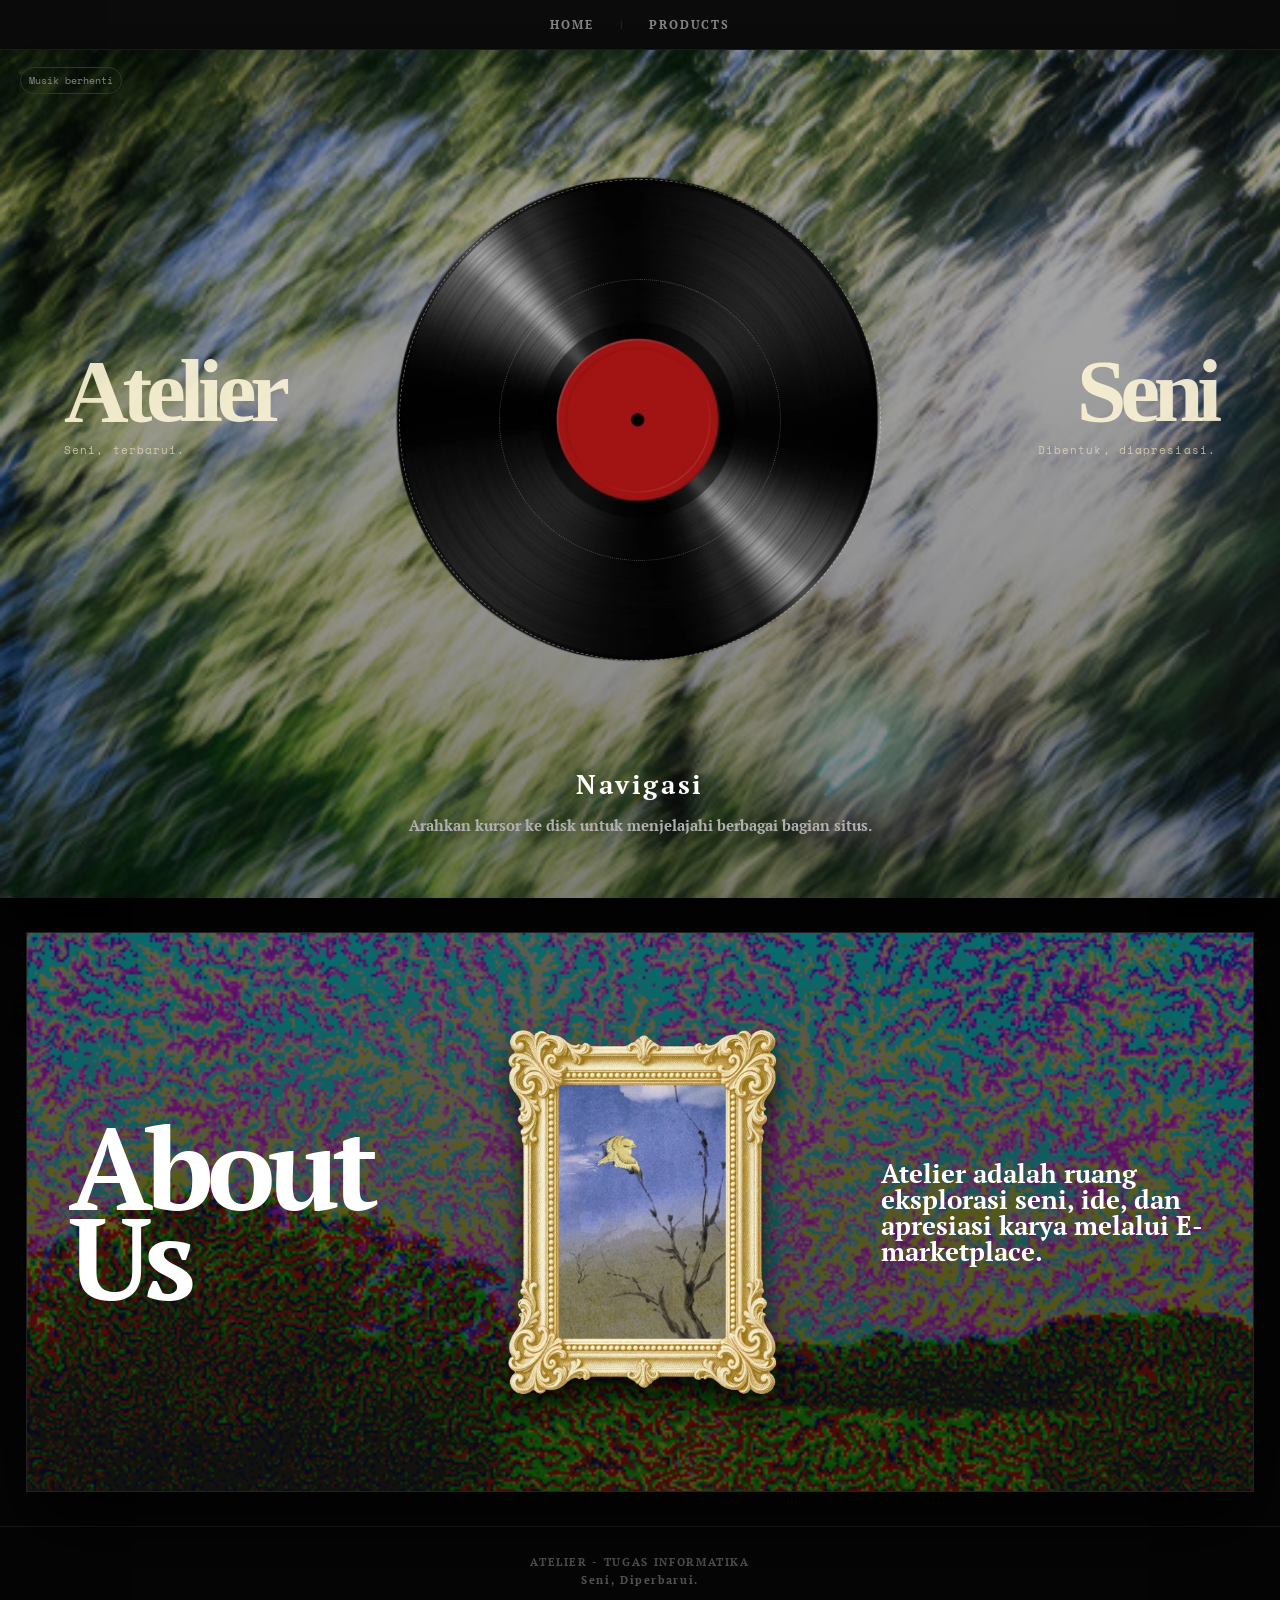
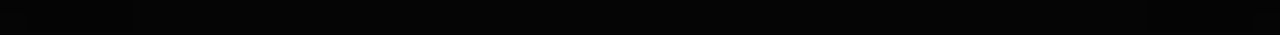
==== index.html @ d9e3577a "upload website files" ====
<!DOCTYPE html>
<html lang="en">
<head>
    <meta charset="UTF-8">
    <meta name="viewport" content="width=device-width, initial-scale=1.0">
    <title>ATELIER ( 1 )</title>
    <link rel="stylesheet" href="style.css">
    <style>
        html { scrollbar-width:none; -ms-overflow-style:none; }
        html::-webkit-scrollbar { display:none; width:0; height:0; }
        .home-main { width:100%; max-width:none; min-height:calc(100vh - 52px); margin:0; padding:40px 5vw; border:0; font-family:'Century Schoolbook',Georgia,serif; background:linear-gradient(rgba(8,8,8,.32),rgba(8,8,8,.5)),url('balls.jpg'); background-size:cover; background-position:center; }
        .home-main::before { display:none; }
        .home-brand { position:absolute; z-index:1; top:42%; left:5vw; width:30%; text-align:left; transform:translateY(-50%); pointer-events:none; }
        .home-brand h1 { width:100%; margin:0; color:rgba(250,242,213,.92); font:700 clamp(58px,7vw,105px)/.82 'Century Schoolbook',Georgia,serif; letter-spacing:-.07em; text-align:left; white-space:normal; }
        .home-brand p { margin:14px 0 0; color:rgba(232,222,185,.76); font:11px 'Space Mono','Courier New',monospace; letter-spacing:.1em; text-align:left; }
        .home-brand-right { left:auto; right:5vw; text-align:right; }
        .home-brand-right h1, .home-brand-right p { text-align:right; }
        .home-main .interactive-hub { position:relative; z-index:2; }
        .home-navigation-copy { position:relative; z-index:2; margin-top:auto; }
        .home-main .radial-item:nth-child(1) { transform:translate(0,-265px); }
        .home-main .radial-item:nth-child(2) { transform:translate(230px,0); }
        .home-main .radial-item:nth-child(3) { transform:translate(0,265px); }
        .home-main .radial-item:nth-child(4) { transform:translate(-230px,0); }
        .home-main .interactive-hub:hover .radial-item:nth-child(1) { transform:translate(0,-265px); }
        .home-main .interactive-hub:hover .radial-item:nth-child(2) { transform:translate(230px,0); }
        .home-main .interactive-hub:hover .radial-item:nth-child(3) { transform:translate(0,265px); }
        .home-main .interactive-hub:hover .radial-item:nth-child(4) { transform:translate(-230px,0); }
        @media screen and (max-width:700px) {
            .home-main .interactive-hub:hover .radial-item:nth-child(1) { transform:translate(0,-165px); }
            .home-main .interactive-hub:hover .radial-item:nth-child(2) { transform:translate(145px,0); }
            .home-main .interactive-hub:hover .radial-item:nth-child(3) { transform:translate(0,165px); }
            .home-main .interactive-hub:hover .radial-item:nth-child(4) { transform:translate(-145px,0); }
        }
        .home-main .radial-item:first-child { color:#fff; background:#c41616; border-color:#e43b3b; }
        .home-main .radial-item:first-child:hover { color:#fff; background:#ed2929; border-color:#ff5a5a; }
        .about-address { margin-top:12px; padding-top:16px; border-top:1px solid rgba(255,255,255,.22); }
        .about-address h3 { margin-bottom:6px; color:#fff; font:700 20px 'PT Serif',Georgia,serif; }
        .about-address p { margin:0 !important; font-size:16px !important; text-align:left !important; }
        .about-details { display:grid; grid-template-columns:1fr 1fr; gap:24px; margin-top:12px; }
        .about-contact { margin-top:12px; padding-top:16px; border-top:1px solid rgba(255,255,255,.22); }
        .about-contact h3 { margin-bottom:6px; color:#fff; font:700 20px 'PT Serif',Georgia,serif; }
        .about-contact p { margin:0 !important; font-size:16px !important; text-align:left !important; overflow-wrap:anywhere; }
        @media screen and (max-width:600px) { .about-details { grid-template-columns:1fr; gap:0; } }
        .welcome-overlay { position:fixed; inset:0; z-index:1000; display:grid; place-items:center; background:#050505; pointer-events:auto; animation:welcome-overlay-out 2.8s ease 1.2s forwards; }
        .welcome-overlay h1 { margin:0; color:#f7f1dd; font:700 clamp(100px,22vw,330px)/.72 'Century Schoolbook',Georgia,serif; letter-spacing:-.1em; transform:translateY(0); opacity:0; animation:welcome-title 2.8s ease forwards; }
        @keyframes welcome-title { 0% { opacity:0; transform:translateY(0) scale(.96); } 22%,58% { opacity:1; transform:translateY(0) scale(1); } 100% { opacity:0; transform:translateY(0) scale(1.02); } }
        @keyframes welcome-overlay-out { 0% { opacity:1; } 70%,100% { opacity:0; visibility:hidden; } }
        body.welcome-active { overflow:hidden; }
    </style>
</head>
<body>

    <div class="welcome-overlay" id="welcome-overlay" role="status" aria-label="Welcome to Atelier">
        <h1>Atelier</h1>
    </div>

    <audio id="site-audio" loop preload="auto" autoplay>
        <source src="song.mp3" type="audio/mpeg">
    </audio>

    <nav class="nav-bar">
        <a href="index.html">HOME</a>
        <span class="barrier">|</span>
        <a href="products.html">PRODUCTS</a>
    </nav>

    <main class="main-content home-main">
        <button class="audio-toggle" type="button" aria-label="Putar atau hentikan musik" aria-pressed="false">Musik berhenti</button>
        <div class="home-brand">
            <h1>Atelier</h1>
            <p>Seni, terbarui.</p>
        </div>
        <div class="home-brand home-brand-right" aria-hidden="true">
            <h1>Seni</h1>
            <p>Dibentuk, diapresiasi.</p>
        </div>
        <!-- Interactive Hub Container -->
        <div class="interactive-hub">
            <!-- Large Rotating Disk -->
            <div class="rotating-disk">
            </div>

            <!-- Radial Node Menu -->
            <div class="radial-menu">
                <a href="products.html" class="radial-item">Produk</a>
                <a href="#about-contact" class="radial-item">Kontak</a>
                <a href="gallery.html" class="radial-item">Galeri</a>
                <a href="#about" class="radial-item">Info</a>
            </div>
        </div>
        <div class="home-navigation-copy">
            <h2>Navigasi</h2>
            <p>Arahkan kursor ke disk untuk menjelajahi berbagai bagian situs.</p>
        </div>
    </main>

    <section class="about-section" id="about" aria-labelledby="about-title">
        <div class="about-title">
            <h2 id="about-title">About<br>Us</h2>
        </div>
        <button class="about-art-frame" id="about-open" type="button" aria-label="Open more about Atelier">
            <img src="aboutuspaint.png" alt="Framed artwork of a bird and tree">
        </button>
        <div class="about-copy">
            <p>Atelier adalah ruang eksplorasi seni, ide, dan apresiasi karya melalui E-marketplace.</p>
        </div>
    </section>

    <div class="about-overlay" id="about-overlay" aria-hidden="true">
        <section class="about-overlay-panel" role="dialog" aria-modal="true" aria-labelledby="about-overlay-title">
            <h2 id="about-overlay-title">About Us</h2>
            <p>Atelier adalah ruang eksplorasi seni, ide, dan apresiasi karya melalui E-marketplace. Dibuat oleh Abdullah Pasai dari kelas 11-5 sebagai proyek
                akhir pembelajaran informatika. Tujuan dari proyek ini adalah untuk memberikan pengalaman interaktif bagi pengguna dalam menjelajahi berbagai 
                aspek seni dan kreativitas, sembari mengapresiasi kreator dengan pembelian hasil karya mereka. Dengan menggabungkan elemen visual, 
                audio, dan interaktivitas, Atelier bertujuan untuk menciptakan pengalaman yang mendalam dan menyenangkan bagi pengunjungnya.
            </p>
            <div class="about-details">
                <div class="about-address">
                    <h3>Alamat</h3>
                    <p>Jl. Tanjung Sari Asri, Antapani</p>
                </div>
                <div class="about-contact" id="about-contact">
                    <h3>Contact</h3>
                    <p><a href="mailto:howithappen2@gmail.com">howithappen2@gmail.com</a></p>
                </div>
            </div>
            <button class="about-overlay-close" id="about-close" type="button">Tutup</button>
        </section>
    </div>

    <footer class="footer">
        <p>ATELIER - TUGAS INFORMATIKA</p>
        <p>Seni, Diperbarui.</p>
    </footer>

    <script>
        (() => {
            const overlay = document.getElementById('welcome-overlay');
            document.body.classList.add('welcome-active');
            const dismiss = () => {
                overlay.remove();
                document.body.classList.remove('welcome-active');
            };
            overlay.addEventListener('animationend', (event) => {
                if (event.animationName === 'welcome-overlay-out') dismiss();
            });
            window.setTimeout(dismiss, 4500);
        })();
    </script>
    <script>
        (() => {
            const audio = document.getElementById('site-audio');
            const toggle = document.querySelector('.audio-toggle');
            const savedState = localStorage.getItem('atelier-audio-muted') === 'true';
            audio.muted = savedState;
            const updateToggle = () => {
                const playing = !audio.paused && !audio.muted;
                toggle.classList.toggle('is-playing', playing);
                toggle.textContent = playing ? 'Musik bermain' : 'Musik berhenti';
                toggle.setAttribute('aria-pressed', String(playing));
            };
            const startAudio = () => { if (!audio.muted) audio.play().catch(() => {}); };
            toggle.addEventListener('click', () => {
                if (audio.paused || audio.muted) {
                    audio.muted = false;
                    localStorage.setItem('atelier-audio-muted', 'false');
                    startAudio();
                } else {
                    audio.pause();
                    audio.muted = true;
                    localStorage.setItem('atelier-audio-muted', 'true');
                }
                updateToggle();
            });
            audio.addEventListener('play', updateToggle);
            audio.addEventListener('pause', updateToggle);
            document.addEventListener('pointerdown', startAudio, { once: true });
            startAudio();
            updateToggle();
        })();
    </script>
    <script>
        (() => {
            const openButton = document.getElementById('about-open');
            const overlay = document.getElementById('about-overlay');
            const closeButton = document.getElementById('about-close');
            const setOverlay = (visible) => {
                overlay.classList.toggle('is-visible', visible);
                overlay.setAttribute('aria-hidden', String(!visible));
                document.body.style.overflow = visible ? 'hidden' : '';
                if (visible) closeButton.focus();
            };
            openButton.addEventListener('click', () => setOverlay(true));
            document.querySelector('.radial-item[href="#about"]').addEventListener('click', (event) => {
                event.preventDefault();
                setOverlay(true);
            });
            document.querySelector('.radial-item[href="#about-contact"]').addEventListener('click', (event) => {
                event.preventDefault();
                setOverlay(true);
                window.setTimeout(() => document.getElementById('about-contact').scrollIntoView({ behavior: 'smooth', block: 'center' }), 80);
            });
            closeButton.addEventListener('click', () => setOverlay(false));
            overlay.addEventListener('click', (event) => {
                if (event.target === overlay) setOverlay(false);
            });
            document.addEventListener('keydown', (event) => {
                if (event.key === 'Escape') setOverlay(false);
            });
        })();
    </script>
</body>
</html>
---- style.css ----
/* =========================================================
   NOTHING TECH (1) DESIGN SYSTEM
   ========================================================= */

@import url('https://fonts.cdnfonts.com/css/ntype82');
@import url('https://fonts.googleapis.com/css2?family=Space+Mono:wght@400;700&display=swap');
@import url('https://fonts.googleapis.com/css2?family=PT+Serif:wght@400;700&display=swap');

* {
    margin: 0;
    padding: 0;
    box-sizing: border-box;
}

body {
    font-family: 'PT Serif', Georgia, serif;
    font-weight: 700;
    background-color: #050505;
    color: #e5e5e5;
    letter-spacing: 0;
    min-height: 100vh;
    padding-bottom: 20px;
    -webkit-font-smoothing: antialiased;
}

header {
    background-color: rgba(10, 10, 10, 0.9);
    backdrop-filter: blur(12px);
    border-bottom: 1px solid #1f1f1f;
    padding: 24px 20px;
    text-align: center;
    position: relative;
}

.audio-toggle {
    position: absolute;
    top: 17px;
    left: 20px;
    z-index: 5;
    min-width: 54px;
    padding: 5px 8px;
    color: #888;
    background: transparent;
    border: 1px solid #333;
    border-radius: 999px;
    font: 10px 'Space Mono', 'Courier New', monospace;
    cursor: pointer;
    transition: color .2s ease, border-color .2s ease, background-color .2s ease;
}

.audio-toggle:hover,
.audio-toggle.is-playing {
    color: #fff;
    border-color: #777;
    background: #151515;
}

.audio-toggle.is-playing::before {
    content: '● ';
    color: #fff;
}

@keyframes ledPulse {
    0%, 100% { opacity: 1; transform: scale(1); }
    50% { opacity: 0.3; transform: scale(0.85); }
}

header h1 {
    font-family: 'PT Serif', Georgia, serif;
    font-size: clamp(46px, 7vw, 76px);
    font-weight: 700;
    letter-spacing: 0.02em;
    color: #ffffff;
}

header h2 {
    font-family: 'PT Serif', Georgia, serif;
    font-size: 12px;
    color: #888888;
    margin-top: 8px;
    letter-spacing: 0.22em;
}

nav {
    background-color: #0b0b0b;
    border-bottom: 1px solid #1f1f1f;
    display: flex;
    justify-content: center;
    align-items: center;
    padding: 6px 0;
}

nav a {
    font-family: 'PT Serif', Georgia, serif;
    font-size: 12px;
    color: #888;
    text-decoration: none;
    padding: 10px 22px;
    margin: 0 4px;
    letter-spacing: 0.15em;
    border: 1px solid transparent;
    transition: all 0.2s ease;
}

nav .barrier {
    color: #333;
    font-size: 10px;
}

nav a:hover {
    color: #ffffff;
    border-color: #333;
    background-color: #151515;
}

main {
    width: 96%;
    max-width: 1500px;
    margin: 20px auto;
    background: linear-gradient(rgba(8, 8, 8, 0.35), rgba(8, 8, 8, 0.45)), url('balls.jpg');
    background-size: cover;
    background-position: center;
    border: 1px solid #222222;
    padding: 40px 40px;
    box-shadow: 0 35px 70px rgba(0, 0, 0, 0.9);
    position: relative;
    min-height: 750px;
    display: flex;
    flex-direction: column;
    justify-content: center;
}

main::before {
    content: '[ SYSTEM (1) ]';
    position: absolute;
    top: 15px;
    right: 20px;
    font-family: 'PT Serif', Georgia, serif;
    font-size: 10px;
    color: #555;
    letter-spacing: 0.15em;
}

main h2 {
    font-family: 'PT Serif', Georgia, serif;
    font-size: 26px;
    letter-spacing: 0.1em;
    text-align: center;
    color: #ffffff;
    margin-bottom: 12px;
}

main p {
    font-family: 'PT Serif', Georgia, serif;
    text-align: center;
    color: #b0b0b0;
    font-size: 15px;
    line-height: 1.65;
    max-width: 800px;
    margin: 0 auto 20px auto;
}

/* =========================================================
   ABOUT SECTION
   ========================================================= */

.about-section {
    position: relative;
    display: grid;
    grid-template-columns: 1fr 1fr 1fr;
    align-items: center;
    gap: 32px;
    width: 96%;
    max-width: 1500px;
    min-height: 560px;
    margin: 34px auto;
    padding: 56px 42px;
    overflow: hidden;
    color: #fff;
    background: linear-gradient(rgba(5, 5, 5, .58), rgba(5, 5, 5, .68)), url('nature.gif');
    background-size: cover;
    background-position: center;
    border: 1px solid #222;
    box-shadow: 0 35px 70px rgba(0, 0, 0, .8);
}

.about-title {
    position: relative;
    z-index: 1;
}

.about-title h2 {
    max-width: 360px;
    color: #fff;
    font-family: 'PT Serif', Georgia, serif;
    font-size: clamp(64px, 9vw, 142px);
    font-weight: 700;
    line-height: .78;
    letter-spacing: -.06em;
}

.about-art-frame {
    position: relative;
    justify-self: center;
    width: min(300px, 28vw);
    aspect-ratio: 3 / 4;
    padding: 0;
    background: transparent;
    border: 0;
    outline: 0;
    box-shadow: none;
    cursor: pointer;
    font: inherit;
    transition: transform .25s ease, filter .25s ease;
}

.about-art-frame:hover {
    transform: scale(1.03);
    filter: brightness(1.12);
}

.about-art-frame::before,
.about-art-frame::after {
    position: absolute;
    z-index: 2;
    pointer-events: none;
}

.about-art-frame::before {
    display: none;
}

.about-art-frame::after {
    content: 'More';
    top: 50%;
    left: 50%;
    display: flex;
    align-items: center;
    justify-content: center;
    width: 82px;
    height: 38px;
    color: #111;
    background: rgba(255, 255, 255, .9);
    border-radius: 999px;
    font: 12px 'Space Mono', 'Courier New', monospace;
    opacity: 0;
    transform: translate(-50%, -50%);
    transition: opacity .2s ease;
}

.about-art-frame:hover::after {
    opacity: 1;
}

.about-art-frame img {
    display: block;
    width: 100%;
    height: 100%;
    object-fit: contain;
    filter: drop-shadow(0 18px 12px rgba(0, 0, 0, .7));
    border: 0;
}

.about-copy {
    position: relative;
    z-index: 1;
    max-width: 330px;
    justify-self: end;
}

.about-copy p {
    margin: 0;
    color: #fff;
    font-family: 'PT Serif', Georgia, serif;
    font-size: clamp(18px, 2vw, 30px);
    font-weight: 700;
    line-height: 1.02;
    text-align: left;
}

.about-overlay {
    position: fixed;
    z-index: 50;
    inset: 0;
    display: grid;
    place-items: center;
    padding: 32px;
    background: linear-gradient(rgba(0, 0, 0, .72), rgba(0, 0, 0, .84)), url('natureflat.gif');
    background-size: cover;
    background-position: center;
    opacity: 0;
    pointer-events: none;
    transition: opacity .25s ease;
}

.about-overlay.is-visible {
    opacity: 1;
    pointer-events: auto;
}

.about-overlay-panel {
    display: flex;
    flex-direction: column;
    width: min(760px, 100%);
    max-height: 82vh;
    padding: clamp(28px, 5vw, 62px);
    overflow: auto;
    color: #fff;
    background: rgba(10, 10, 10, .92);
    border: 1px solid #555;
    box-shadow: 0 20px 60px rgba(0, 0, 0, .8);
}

.about-overlay-panel h2 {
    margin-bottom: 22px;
    font-family: 'PT Serif', Georgia, serif;
    font-size: clamp(38px, 6vw, 72px);
    font-weight: 700;
    line-height: .9;
}

.about-overlay-panel p {
    margin: 0 0 16px;
    color: #ddd;
    font-family: 'PT Serif', Georgia, serif;
    font-size: clamp(17px, 2vw, 23px);
    line-height: 1.35;
    text-align: justify;
}

.about-overlay-close {
    align-self: center;
    margin-top: 28px;
    padding: 11px 26px;
    color: #111;
    background: #fff;
    border: 1px solid #fff;
    border-radius: 999px;
    font: 11px 'Space Mono', 'Courier New', monospace;
    cursor: pointer;
}

.about-overlay-close:hover {
    color: #fff;
    background: #e00000;
    border-color: #e00000;
}

.interactive-hub {
    position: relative;
    width: 600px;
    height: 600px;
    margin: 30px auto;
    display: flex;
    justify-content: center;
    align-items: center;
}

.rotating-disk {
    width: 520px;
    height: 520px;
    border-radius: 50%;
    background-image: url('banner.png');
    background-size: cover;
    background-position: center;
    background-repeat: no-repeat;
    box-shadow: none;
    display: flex;
    justify-content: center;
    align-items: center;
    position: relative;
    cursor: pointer;
    animation: spinDisk 24s linear infinite;
    transition: animation-play-state 0.3s ease, border-color 0.3s ease;
    border: 0;
    overflow: hidden;
}

.rotating-disk::before {
    content: '';
    position: absolute;
    width: 480px;
    height: 480px;
    border-radius: 50%;
    border: 1px dashed rgba(255, 255, 255, 0.35);
    z-index: 1;
}

.rotating-disk::after {
    content: '';
    position: absolute;
    width: 280px;
    height: 280px;
    border-radius: 50%;
    border: 1px dotted rgba(255, 255, 255, 0.25);
    z-index: 1;
}

.interactive-hub:hover .rotating-disk {
    animation-play-state: paused;
}

.interactive-hub:hover .rotating-disk::before {
    border-color: #ffffff;
}

@keyframes spinDisk {
    0% { transform: rotate(0deg); }
    100% { transform: rotate(360deg); }
}

.disk-center-img {
    width: 145px;
    height: 145px;
    border-radius: 50%;
    object-fit: cover;
    border: 2px solid #ffffff;
    z-index: 2;
    box-shadow: 0 0 25px rgba(0, 0, 0, 0.9);
    transition: filter 0.3s ease;
}

.radial-menu {
    position: absolute;
    width: 100%;
    height: 100%;
    top: 0;
    left: 0;
    pointer-events: none;
}

.radial-item {
    position: absolute;
    top: 50%;
    left: 50%;
    width: 68px;
    height: 68px;
    margin: -34px 0 0 -34px;
    background-color: #0d0d0d;
    color: #ffffff;
    border-radius: 50%;
    display: flex;
    justify-content: center;
    align-items: center;
    text-decoration: none;
    font-family: 'PT Serif', Georgia, serif;
    font-size: 11px;
    letter-spacing: 0.05em;
    box-shadow: 0 8px 20px rgba(0,0,0,0.8);
    transition: all 0.4s cubic-bezier(0.175, 0.885, 0.32, 1.275);
    opacity: 0;
    transform: scale(0.3);
    pointer-events: none;
    border: 1px solid #333333;
}

.interactive-hub:hover .radial-item {
    opacity: 1;
    pointer-events: auto;
}

.interactive-hub:hover .radial-item:nth-child(1) { transform: translate(0, -265px); }
.interactive-hub:hover .radial-item:nth-child(2) { transform: translate(230px, -130px); }
.interactive-hub:hover .radial-item:nth-child(3) { transform: translate(230px, 130px); }
.interactive-hub:hover .radial-item:nth-child(4) { transform: translate(0, 265px); }
.interactive-hub:hover .radial-item:nth-child(5) { transform: translate(-230px, 130px); }
.interactive-hub:hover .radial-item:nth-child(6) { transform: translate(-230px, -130px); }

.radial-item:hover {
    background-color: #ffffff;
    color: #000000;
    border-color: #ffffff;
}

footer {
    background-color: #050505;
    color: #555555;
    text-align: center;
    padding: 24px;
    margin-top: 20px;
    border-top: 1px solid #1a1a1a;
    font-family: 'PT Serif', Georgia, serif;
    font-size: 11px;
    letter-spacing: 0.15em;
}

footer p { margin: 4px 0; }

@media screen and (max-width: 700px) {
    main { width: 98%; padding: 25px 15px; min-height: auto; }
    .interactive-hub { width: 350px; height: 350px; margin: 20px auto; }
    .rotating-disk { width: 300px; height: 300px; }
    .rotating-disk::before { width: 278px; height: 278px; }
    .rotating-disk::after { width: 150px; height: 150px; }
    .disk-center-img { width: 95px; height: 95px; }
    .radial-item { width: 50px; height: 50px; margin: -25px 0 0 -25px; font-size: 9px; }
    .interactive-hub:hover .radial-item:nth-child(1) { transform: translate(0, -165px); }
    .interactive-hub:hover .radial-item:nth-child(2) { transform: translate(145px, -80px); }
    .interactive-hub:hover .radial-item:nth-child(3) { transform: translate(145px, 80px); }
    .interactive-hub:hover .radial-item:nth-child(4) { transform: translate(0, 165px); }
    .interactive-hub:hover .radial-item:nth-child(5) { transform: translate(-145px, 80px); }
    .interactive-hub:hover .radial-item:nth-child(6) { transform: translate(-145px, -80px); }
    nav { flex-direction: column; }
    nav .barrier { display: none; }
    nav a { display: block; margin: 3px 0; width: 80%; }
    .audio-toggle { top: 15px; left: 14px; }

    .about-section {
        grid-template-columns: 1fr;
        gap: 48px;
        min-height: auto;
        padding: 52px 28px;
    }

    .about-title h2 { font-size: 72px; }
    .about-art-frame { width: min(260px, 62vw); }
    .about-copy { justify-self: start; }
    .about-overlay { padding: 16px; }
}
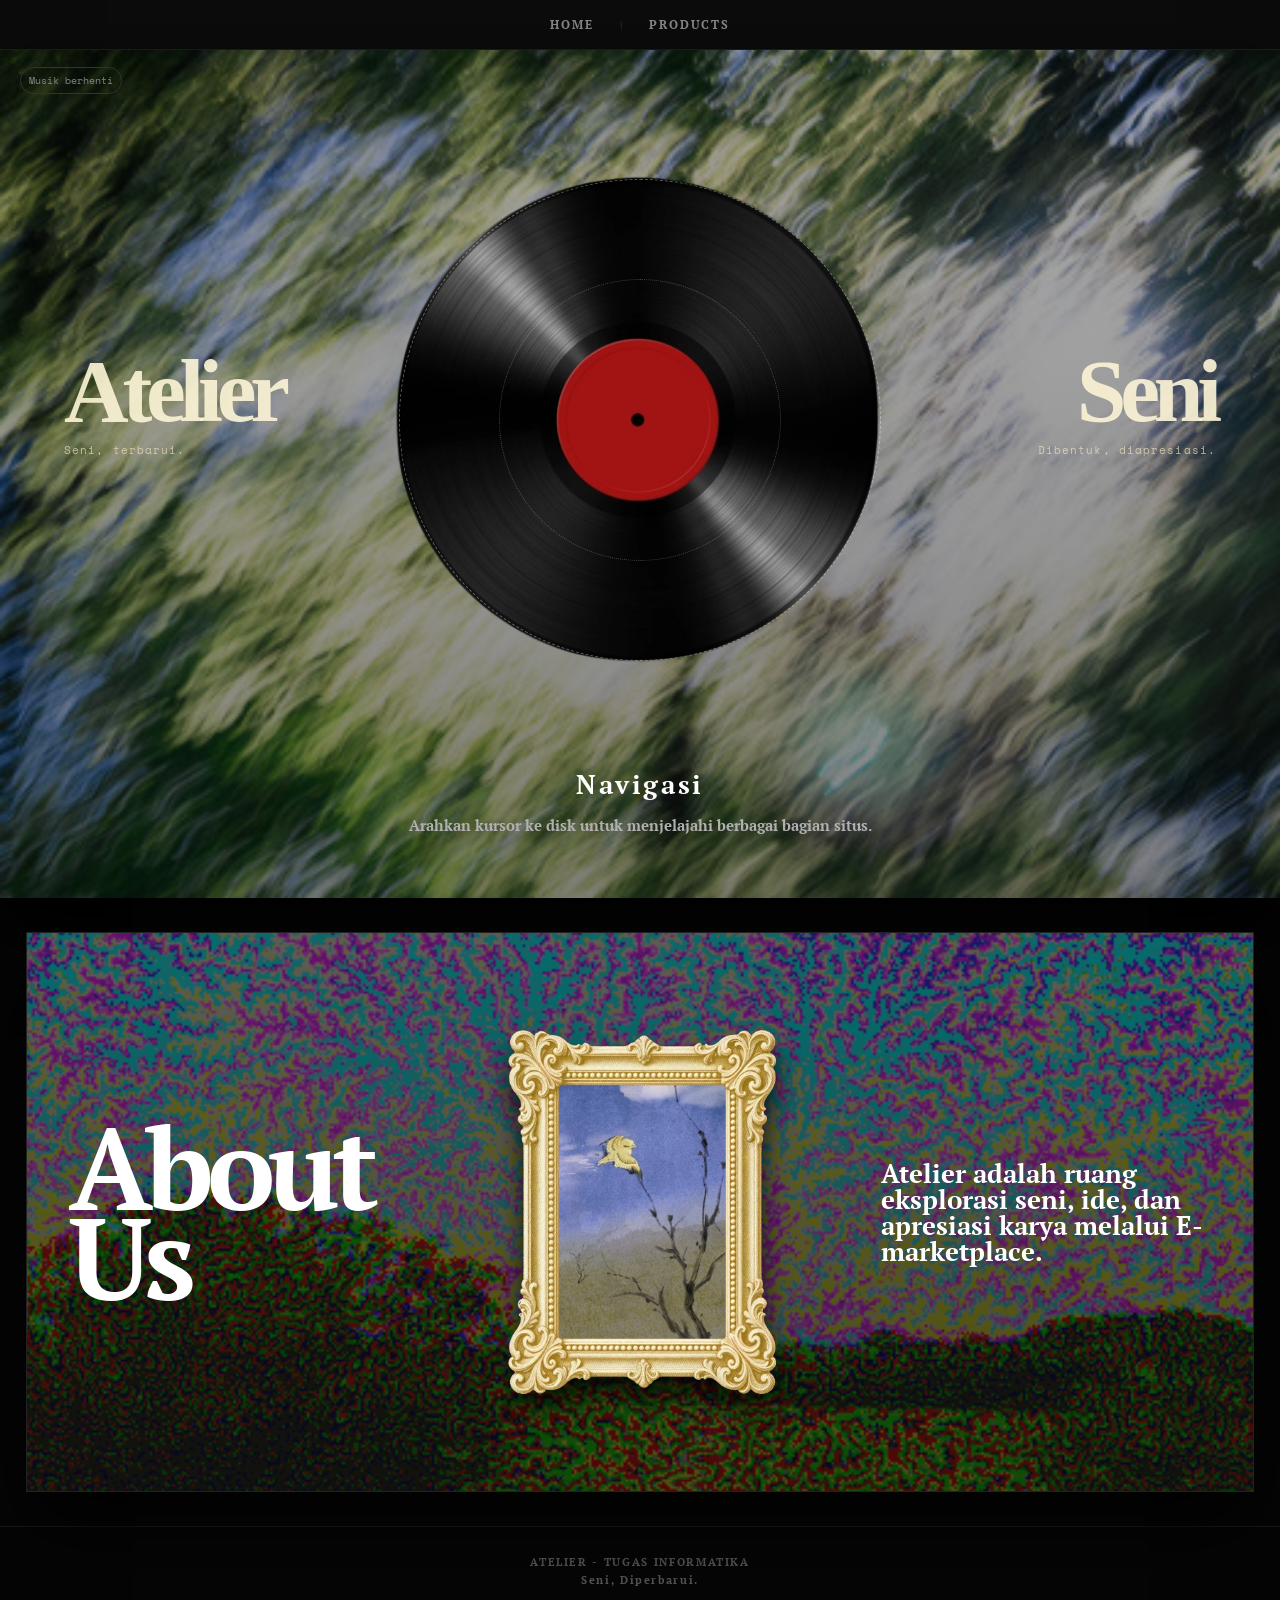
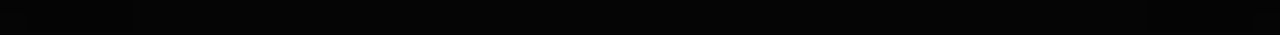
==== commit 45112a95: "ww aa" ====
--- a/index.html
+++ b/index.html
@@ -17,19 +17,17 @@
         .home-brand-right h1, .home-brand-right p { text-align:right; }
         .home-main .interactive-hub { position:relative; z-index:2; }
         .home-navigation-copy { position:relative; z-index:2; margin-top:auto; }
-        .home-main .radial-item:nth-child(1) { transform:translate(0,-265px); }
-        .home-main .radial-item:nth-child(2) { transform:translate(230px,0); }
-        .home-main .radial-item:nth-child(3) { transform:translate(0,265px); }
-        .home-main .radial-item:nth-child(4) { transform:translate(-230px,0); }
         .home-main .interactive-hub:hover .radial-item:nth-child(1) { transform:translate(0,-265px); }
-        .home-main .interactive-hub:hover .radial-item:nth-child(2) { transform:translate(230px,0); }
-        .home-main .interactive-hub:hover .radial-item:nth-child(3) { transform:translate(0,265px); }
-        .home-main .interactive-hub:hover .radial-item:nth-child(4) { transform:translate(-230px,0); }
+        .home-main .interactive-hub:hover .radial-item:nth-child(2) { transform:translate(252px,-82px); }
+        .home-main .interactive-hub:hover .radial-item:nth-child(3) { transform:translate(156px,214px); }
+        .home-main .interactive-hub:hover .radial-item:nth-child(4) { transform:translate(-156px,214px); }
+        .home-main .interactive-hub:hover .radial-item:nth-child(5) { transform:translate(-252px,-82px); }
         @media screen and (max-width:700px) {
             .home-main .interactive-hub:hover .radial-item:nth-child(1) { transform:translate(0,-165px); }
-            .home-main .interactive-hub:hover .radial-item:nth-child(2) { transform:translate(145px,0); }
-            .home-main .interactive-hub:hover .radial-item:nth-child(3) { transform:translate(0,165px); }
-            .home-main .interactive-hub:hover .radial-item:nth-child(4) { transform:translate(-145px,0); }
+            .home-main .interactive-hub:hover .radial-item:nth-child(2) { transform:translate(157px,-51px); }
+            .home-main .interactive-hub:hover .radial-item:nth-child(3) { transform:translate(97px,134px); }
+            .home-main .interactive-hub:hover .radial-item:nth-child(4) { transform:translate(-97px,134px); }
+            .home-main .interactive-hub:hover .radial-item:nth-child(5) { transform:translate(-157px,-51px); }
         }
         .home-main .radial-item:first-child { color:#fff; background:#c41616; border-color:#e43b3b; }
         .home-main .radial-item:first-child:hover { color:#fff; background:#ed2929; border-color:#ff5a5a; }
@@ -86,6 +84,7 @@
                 <a href="#about-contact" class="radial-item">Kontak</a>
                 <a href="gallery.html" class="radial-item">Galeri</a>
                 <a href="#about" class="radial-item">Info</a>
+                <a href="sumber.html" class="radial-item">Sumber</a>
             </div>
         </div>
         <div class="home-navigation-copy">
--- a/style.css
+++ b/style.css
@@ -131,7 +131,7 @@
 }
 
 main::before {
-    content: '[ SYSTEM (1) ]';
+    content: none;
     position: absolute;
     top: 15px;
     right: 20px;
